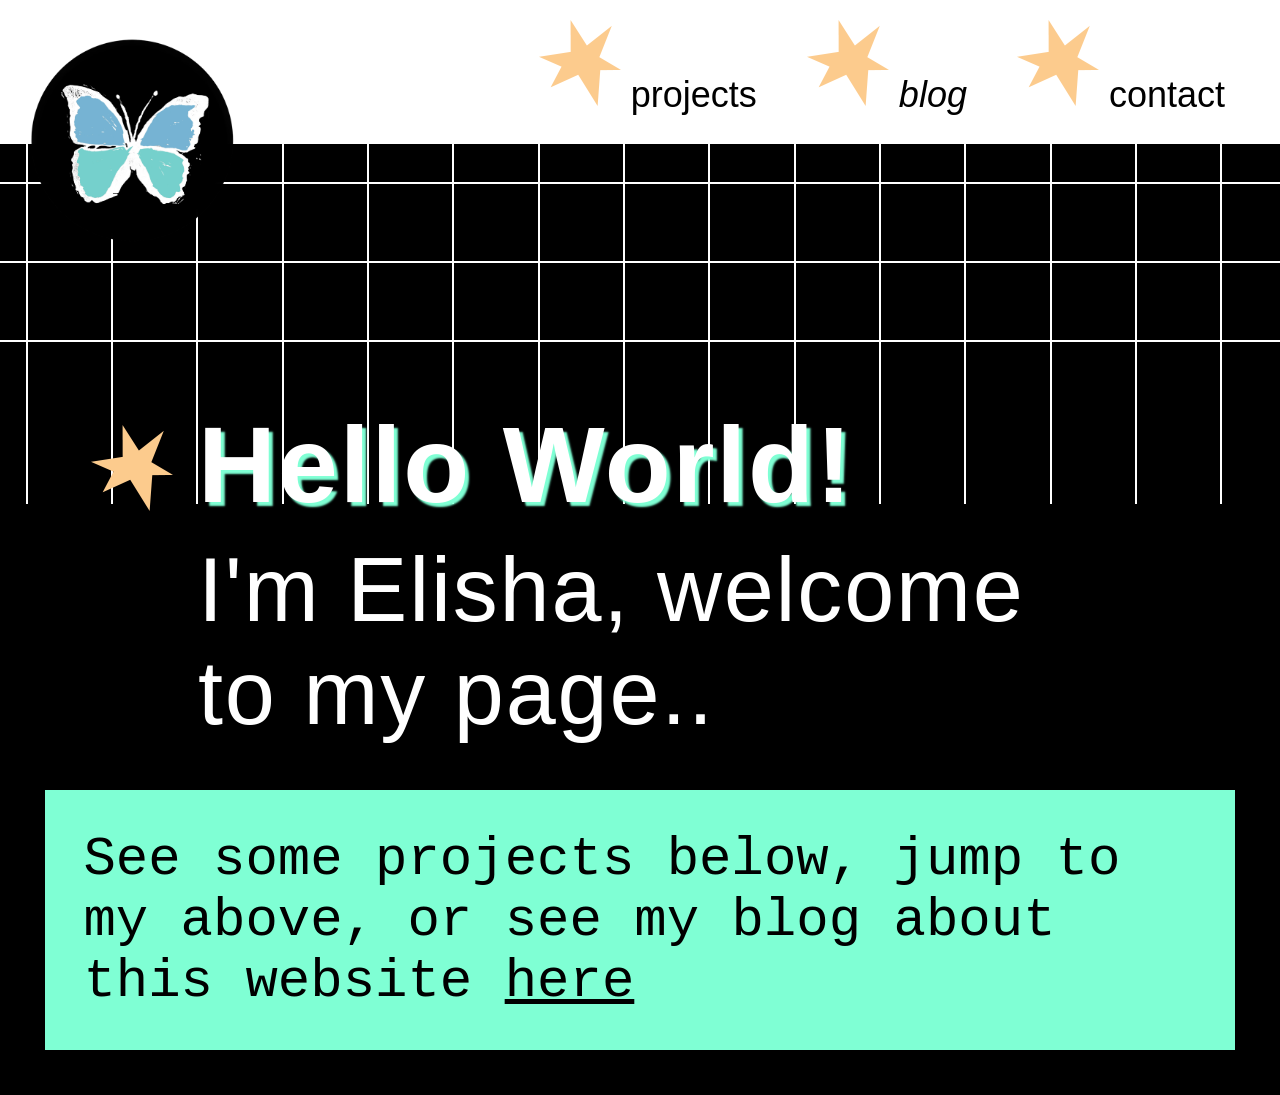
==== index.html @ fa31f759 "Add files via upload" ====
<!DOCTYPE html>
  <html lang="en">
    <head>
      <meta charset="utf-8"/>
      <meta name="viewport" content="width=device-width,minimun-scale=1,initial-scale=1.0, shrink-to-fit=no"/>
      <title>Elisha Ralls</title>
      <meta name="desciption" content="Elisha Ralls. Website Developer, Developer based in Exeter England UK."/>
      <link rel="stylesheet" href="style.css">
      <script src="repeat.min.js"></script>
  </head>

  <header>
    <style>
      @media (max-width: 767px) {
        .hidden-mobile {
          display: none;
        }
      }

     @media (min-width: 768px) {
      .hidden-tablet {
      display: none;
        }
      }

      @media (min-width: 992px) {
        .hidden-desktop {
         display: none;
       }
      }
    </style>

    <div class="row"> 
    <div class="col-12" class="col-d-12" id="nav" role="navigation">
      <div class="hidden-mobile" class="col-d-3" class="col-3"><img id="butterfly" alt="butterfly-icon" src="/:docs/:assets/io-icon.png"></div>
      <div class="hidden-tablet"><img alt="butterfly" src="/:docs/:assets/io-icon.png" id="butterflymobile"></div>
      
        <img id="block" class="hidden-mobile" alt="star" class="star" src="/:docs/:assets/button-icon.png">
      <button href="#" class="hidden-mobile" id="projects">projects</button>

      <img alt="star" class="hidden-mobile" class="star" src="/:docs/:assets/button-icon.png">
      <button class="hidden-mobile" href="https://elisharalls.wordpress.com/" id="blog"><i>blog</i></button>

      <img class="hidden-mobile" alt="star" class="star" src="/:docs/:assets/button-icon.png">
      <button href="#" class="hidden-mobile" id="contact">contact</button>

       <!--burger bar MOBILE ONLY
     <div class="hidden-desktop" class="bur-menu active">
     <div  class="ham-bar top"></div>
     <div class="ham-bar mid"></div>
     <div class="ham-bar bottom"></div>
     <script src="burmenu.js"></script>
     </div>-->
  </div>
</div>


  <script src="repeat.min.js"></script>
  <div class="row" class="container">
    <div repeat-element="15" class="col-12 col-d-12"><div class="vgrid"></div></div>
  </div>


<div repeat-element="3" class="row">
  <div class="col-12 col-d-12" id="hor-grid"></div>
</div> 

</header>

<body>
<!--star icon and heading text MOBILE-->
<div class="row" id="heading">
  <div class="hidden-tablet" id="hello-world"><h1>Hello World!</h1></div>
  <div class="hidden-tablet" id="icon"><img alt="star icon" src="/:docs/:assets/star.png"></div>
</div>

<div class="row" id="heading">
  <div class="hidden-tablet"><h2>I'm Elisha, & I'm learning to<br class="hidden-tablet">create things for the web.</h2></div>
  <div class="hidden-tablet" id="blank"></div>
</div>
<!--mobile text box-->

<!--star icon and heading text DESKTOP + TABLET-->
<div class="row" id="heading">
  <div class="hidden-mobile" class="col-d-3" class="col-3" id="icon"><img alt="icon" src="/:docs/:assets/star.png"></div>
  <div class="hidden-mobile" class="col-d-12" class="col-12"><h1>Hello World!</h1></div>
</div>
<div class="hidden-mobile" class="row" id="heading">
  <div id="blank" class="col-d-3" class="col-3"></div>
  <div class="col-d-12" class="col-12"><h2>I'm Elisha, welcome to my page..</h2></div>
</div>

<!--body: portfolio-->

<div class="row" id="intro">
  <div class="col-12" class="col-d-12">
    <p>See some projects below, jump to my above, or see my blog about this website <a id="here" href="https://elisharalls.wordpress.com/project-one/">here
    </a></p>
  </div>
</div>
</body>
</html>
---- style.css ----
* {
  box-sizing: border-box; 
  max-width: 100%;
  margin: 0;
}


  /* mobile phones: */
[class*="col-"] {
  width: 100%;
  }

@media only screen and (min-width: 768px) {
  /* For tablets: */
.col-1 {width: 8.33%;}
.col-2 {width: 16.66%;}
.col-3 {width: 25%;}
.col-4 {width: 33.33%;}
.col-5 {width: 41.66%;}
.col-6 {width: 50%;}
.col-7 {width: 58.33%;}
.col-8 {width: 66.66%;}
.col-9 {width: 75%;}
.col-10 {width: 83.33%;}
.col-11 {width: 91.66%;}
.col-12 {width: 100%;}
}

/* Large devices (laptops/desktops, 992px and up) */
@media only screen and (min-width: 992px) {
.col-d-1 {width: 8.33%;}
.col-d-2 {width: 16.66%;}
.col-d-3 {width: 25%;}
.col-d-4 {width: 33.33%;}
.col-d-5 {width: 41.66%;}
.col-d-6 {width: 50%;}
.col-d-7 {width: 58.33%;}
.col-d-8 {width: 66.66%;}
.col-d-9 {width: 75%;}
.col-d-10 {width: 83.33%;}
.col-d-11 {width: 91.66%;}
.col-d-12 {width: 100%;}
}

.row::after {
  content: "";
  clear: both;
 
}

[class*="col-"] {
  float: unset;

}

/* main { is this nessessary?
  max-width: 1200px;
  margin: 0;
  padding: 0;
} */

/*<<<<NAV AND BUTTONS>>>>*/

#nav {
  background-color: white;
  text-align: center; 
  min-height: 6vh;
  max-height: 8vh;
  overflow: hidden;
margin: auto;
padding: auto;
  display: block;
  margin: 0;
}

@media only screen and (min-width: 768px)/*tablets*/ { 
  #nav {
    background-color: white;
    min-height: 8vh;
    max-height: 16vh;
    overflow: hidden;
    margin: auto;
    padding: auto;
    display: block;
    text-align: right;
  }
}  

@media only screen and (min-width: 992px)/*desktop*/ {
  #nav {
    background-color: white;
    height: 16vh;
    overflow: hidden;
    margin: auto;
    padding: 20px 10px 20px 10px; 
    text-align: right;
    display: block;
  }
}

a {
  font-family: Arial, Helvetica, sans-serif;
  letter-spacing: 10%;
  font-weight: 800;
  color: black;
  font-size: 0.7vh;
  border: none;
  text-align: right;
}

/*MOBILE ONLY BURGER BAR*/
@media only screen and (max-width: 768px) { /*moble*/
.bur-menu {
  width: 60px;
  height: 60px;
  padding: 1rem;
  overflow: hidden;
  cursor: pointer;
  display: inline-block;
  background-color: red;
}

.ham-bar {
  width: 50%;
  height: 3px;
  background-color: red;
  border-radius: 15px;
  display: inline-block;
  position:absolute;
  transform: translate(-50%, -50%);
  transition: transform .6s, opacity .8s, top .6s;
  top: 50%;
  left: 50%;
  margin-left: 80%;
}

.top {
  top: 25%;
}
.bottom {
  top: 75%;
}

.bur-menu.active .top {
  transform: translate(-50%, -50%) rotate(-315deg);
  top: 50%;
}

.bur-menu.active .mid {
opacity: 0;
}

.bur-menu.active .bottom {
  transform: translate(-50%, -50%) rotate(-225deg);
  top: 50%;
}
}

/*BUTTONS*/
@media only screen and (min-width: 768px)/*tablets*/ { 
  button {
    font-family: Arial, Helvetica, sans-serif;
    letter-spacing: 20%;
    font-weight: 500;
    color: black;
    font-size: 100%;
    border: none;
    background-color: white;
    padding-right: 5vh;
  }
  .star {
    max-height: 8vh;
    min-height: 4vh;
  }
}

@media only screen and (min-width: 992px)/*desktop*/ {

  button {
    font-family: Arial, Helvetica, sans-serif;
    letter-spacing: 50%;
    font-weight: 500;
    color: black;
    font-size: 4vh;
    border: none;
    background-color: white;
  }

  img .star {
    max-height: 7vh;
    min-height: 6vh;
    margin-left: 10vh;
    padding-left: 5vh;
  }

  #block {
    margin-left: 10vh;
  }

}


button:hover {
  color: white;
  background-color: aquamarine;
  text-decoration: line-through;
}

/*<<<<BUTTERFLY IMAGE>>>>*/

#butterflymobile /*mobile*/{
margin-left: 50%;
margin-right: 50%;
position: absolute;
min-width: 7vh;
max-width: 12vh;
z-index: 1;
}

/*    width: 820px;
    aspect-ratio: auto 820 / 817;
    height: 817px;*/

@media only screen and (min-width: 768px)/*tablets*/ { 
  #butterfly {
    position: absolute; 
    margin: 0vh;
    padding: 0vh;
    min-width: 15vh;
    max-width: 20vh;
    z-index:1;
    }
  }

  @media only screen and (min-width: 992px)/*desktop*/ {
  #butterfly {
      position:absolute;
      margin: 1vh;
      padding: 1vh;
      min-width: 20vh;
      max-width: 25vh;
      z-index: 1;
      }
    }
  
/*<<<<does this need changing for some???>>>>*/
div {
  display: flex;
}
/*<<<<GRID container>>>>*/
.container {
  overflow: hidden;
}

body {
  background-color: black;
}
/*<<<<GRID PATTERN>>>>*/
@media only screen and (max-width: 655px)/*moble*/ { 
  .vgrid {
    border-left: solid 1px white;
    min-height: 12%;
    max-height: 25%;
    margin-left: 2%;
    margin-right: 2%;
    position: absolute;
  }
  }

@media only screen and (min-width: 655px) /*tablet?*/ { 
.vgrid {
  border-left: solid 2px white;
  min-height: 20%;
  max-height: 30%;
  margin-left: 2%;
  margin-right: 2%;
  position: absolute; 
}
}

  @media only screen and (min-width: 992px) /*desktop*/ {
    .vgrid {
      border-left: solid 2px white;
      height: 40%;
      max-height: 40%;
      min-height: 25%;
      margin-left: 2%;
      margin-right: 2%;
      position: absolute;
    }
  }

#hor-grid {
  border-bottom: solid 2px white;
  width: 100%;
  margin-bottom: 3%; 
  margin-top: 3%;
  position: relative;
  max-block-size: none;
}


/*HEADING TEXT + STAR ICON*/
#heading {
  align-items: center;
  margin: 0 5vh 0 5vh;
}
/*mobile*/
h1 {
  color: white;
  font-family: Arial, Helvetica, sans-serif;
  font-size: xx-large;
  text-shadow: 2px 2px 1px aquamarine;
  letter-spacing: 0.2vh;
}

h2 {
  color: white;
  font-family: Arial, Helvetica, sans-serif;
  font-size: large;
  font-weight: 100;
  letter-spacing: 0.2vh;
  position: relative;
  align-items: flex-end;
  margin-top: 1vh;
  margin-bottom: -2vh;
}

#icon {
  min-width: 7vh;
  max-width: fit-content;
  position: relative;
  margin-left: 1vh;
}

#blank {      /*needed??*/
  float: left;
  max-width: 7vh;
  align-items:flex-start;
  position: relative;
  margin-right: 3vh;
}

@media only screen and (min-width: 768px) /*tablet?*/ {
  h1 {
    font-size: 4vh;
    margin: 0;
  }
  h2 {
    font-size: 4vh;
    margin: 0;
  }
  #blank #icon {      /*needed?*/
    max-width: fit-content;
    min-width: 8vh;
    margin: 1vh;
  }
}

@media only screen and (min-width: 992px) /*desktop*/{
  h1 {
    color: white;
    font-family: Arial, Helvetica, sans-serif;
    font-size: 12vh;
    position: relative;
    text-shadow: 4px 4px 2px aquamarine;
    margin: 0;
    margin-bottom: 8px;
    }
    #icon {
      max-width: fit-content;
      min-width: 10vh;
      position:relative;
      margin: 5vh;
      margin-right: 2vh;
      z-index: 1;
    }
    #blank {
      max-width: 20vh;
      min-width: 20vh;
      position:relative;
      margin: 5vh;
    }

      h2 {
        color: white;
        font-family: Arial, Helvetica, sans-serif;
        font-size: 10vh;
        font-weight: 100;
        letter-spacing: 0.2vh;
        align-items: flex-start;
        margin-top: -2vh;
        margin-left: -13vh;
      }
  }

/* ABOUT */
#portrait {
 background-color: aqua; 
 padding: 5vh;
}

#about {
  color:white;
  align-items: center;
}

#intro {
  background-color: aquamarine;
  font-family: 'Courier New', Courier, monospace;
  font-weight: 400;
  color: black;
  width: auto;
  height: auto;
  margin: 5vh;
  padding: 3%;
  text-align: left;
  font-size: 12px;
}

@media only screen and (min-width: 992px) /*desktop*/{
  #intro {
    font-size: 6vh;
  }
}

/*mobile*/
#here {
  font-family: 'Courier New', Courier, monospace;
  font-weight: 400;
  color: black;
  width: auto;
  height: auto;
  font-size: 12px;
}

@media only screen and (min-width: 992px) /*desktop*/{
#here {
  font-family: 'Courier New', Courier, monospace;
  font-weight: 400;
  color: black;
  width: auto;
  height: auto;
  font-size: 6vh;
}
}

#here:hover {
  color: white;
  text-decoration: line-through;
}

/* .dropbtn {
  background-color: aquamarine;
  color: black;
  border: none;
  padding: 5px;
  font-size: 12px;
}
/* The container <div> - needed to position the dropdown content 
.dropdown {
float: left;
overflow: hidden;
}

/* Dropdown Content (Hidden by Default) 
.dropdown-contents {
  display: none;
  position: absolute;
  background-color: blue;
  min-width: 160px;
  box-shadow: 0px 8px 16px 0px (0,0,0,0.2);
  z-index: 1;
}
/* Links inside the dropdown 
.dropdown-contents a {
  float: none;
  color: black;
  padding: 12px 16px;
  text-decoration: none;
  display: block;
  text-align: left;
}
/* Change color of dropdown links on hover
.dropdown-content a:hover {background-color: #ddd;}

/* Show the dropdown menu on hover
.dropdown:hover .dropdown-content {display: block;} */
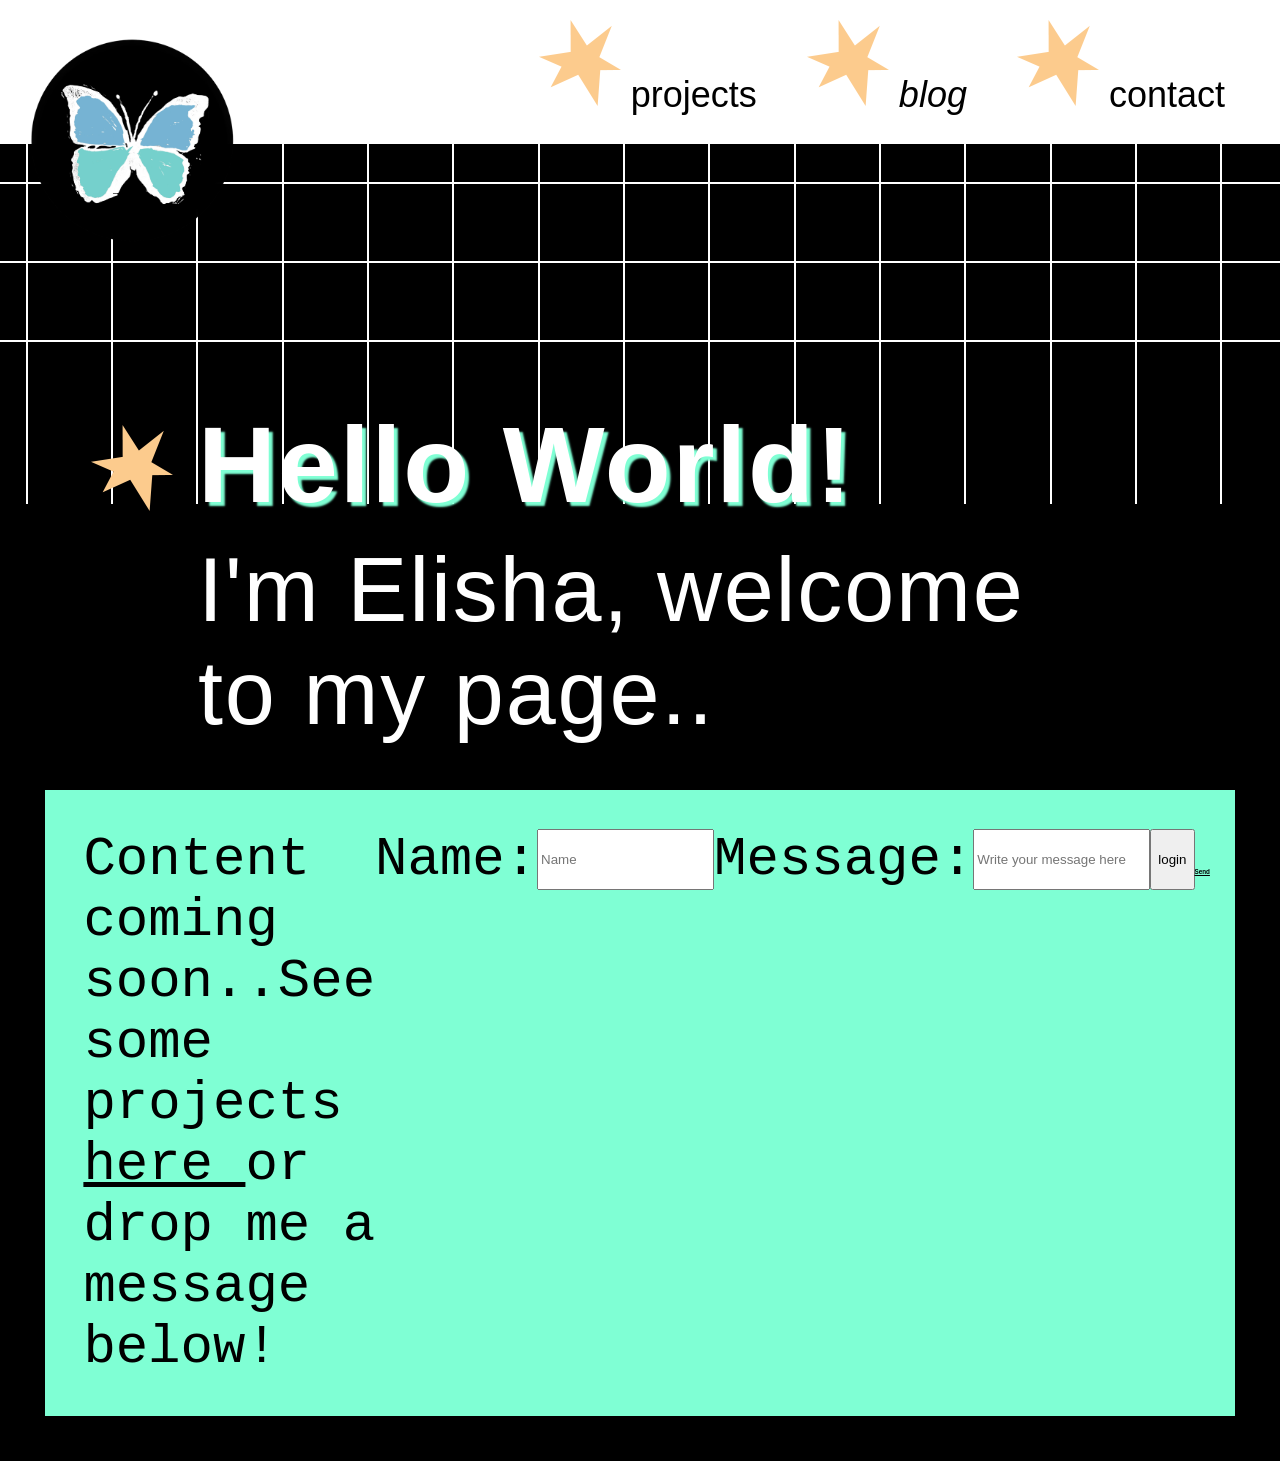
==== commit 3c21733c: "Update index.html message box" ====
--- a/index.html
+++ b/index.html
@@ -94,9 +94,25 @@
 
 <div class="row" id="intro">
   <div class="col-12" class="col-d-12">
-    <p>See some projects below, jump to my above, or see my blog about this website <a id="here" href="https://elisharalls.wordpress.com/project-one/">here
-    </a></p>
+    <p>Content coming soon..See some projects <a id="here" href="https://elisharalls.wordpress.com/project-one/">here
+    </a> or drop me a message below!</p>
+
+    <form id="login-form">
+<div id="main_inputs">
+  <lable id="name" for="name">Name:</lable>
+  <input id="name" type="text" placeholder="Name" required>
+    <br>
+ <lable id="message" for="message">Message:</lable>
+  <input id="message" type="text" placeholder="Write your message here" required>
+  <br>
+  <input type="submit" value="login" id="message-submit">
+</div>
+</form>
+<div id="link">
+<span><a href="#" id="create_link">Send</p></span>
+</div>
+    
   </div>
 </div>
 </body>
-</html>+</html>
--- a/style.css
+++ b/style.css
@@ -94,7 +94,7 @@
     margin: auto;
     padding: 20px 10px 20px 10px; 
     text-align: right;
-    display: block;
+    display: inline-block;
   }
 }
 
@@ -492,4 +492,4 @@
 
   
 
-  +  
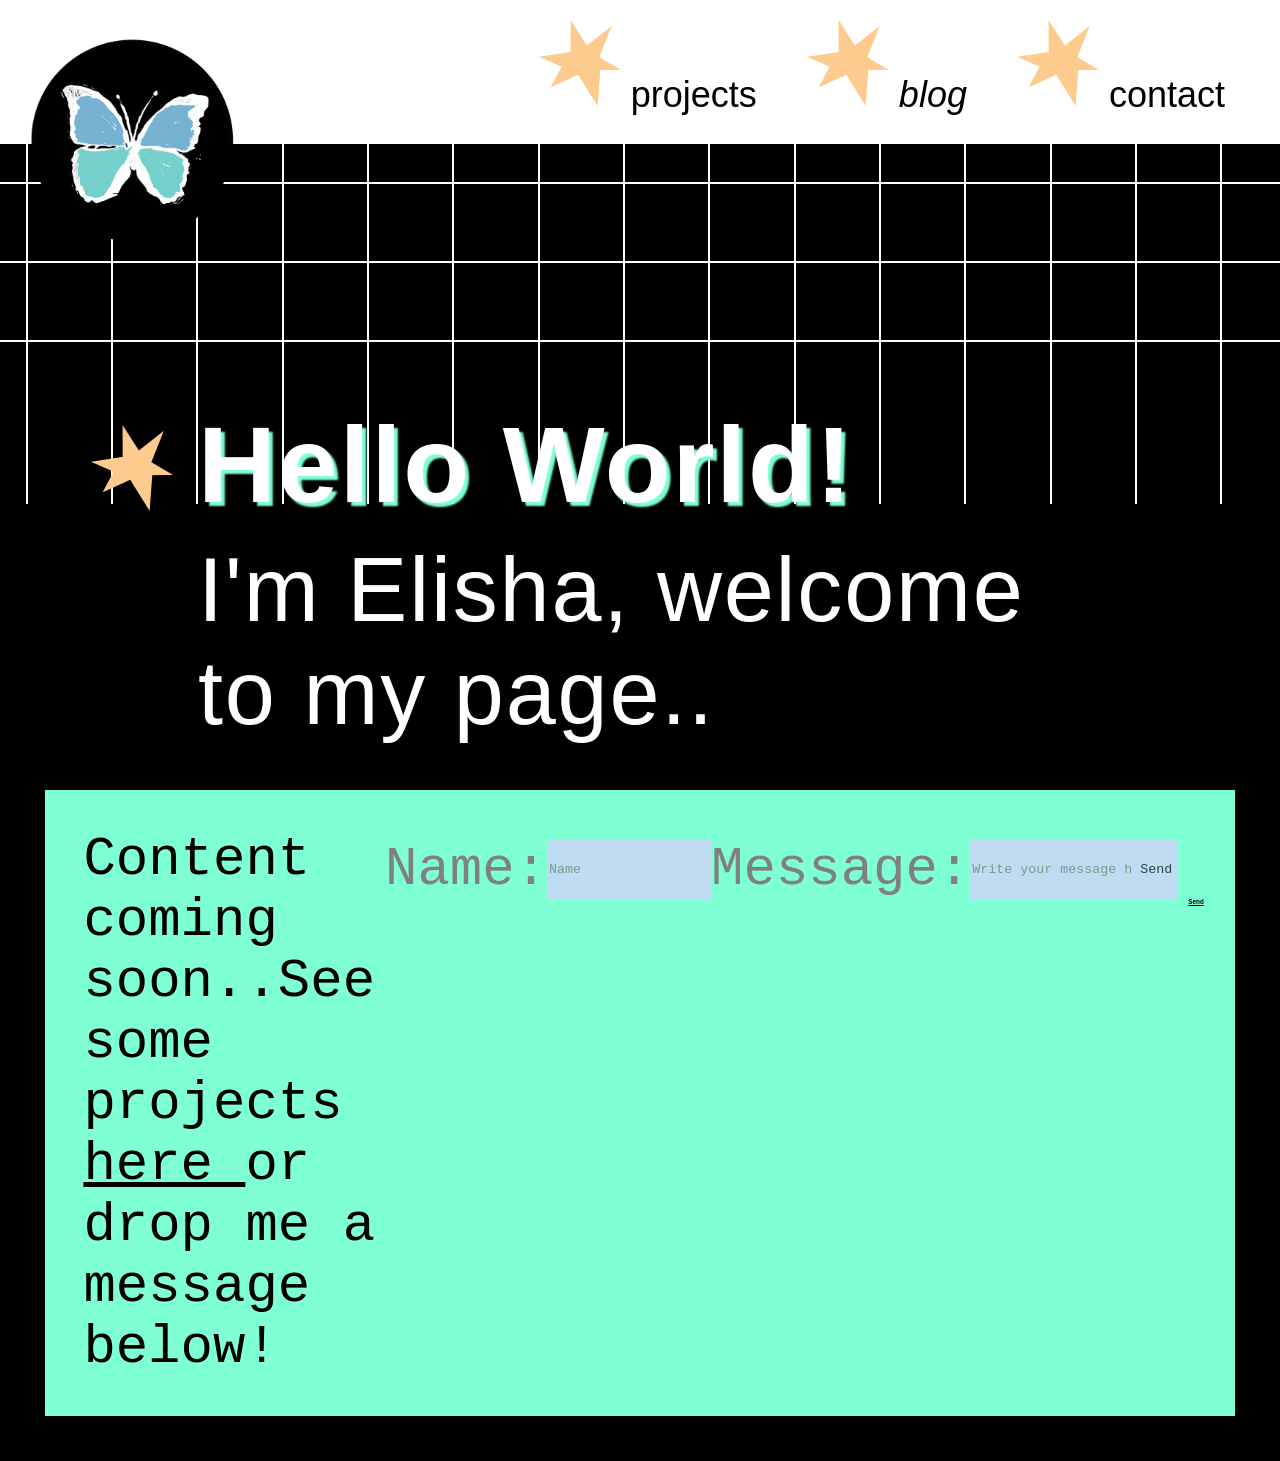
==== commit c9be7b31: "Update index.html" ====
--- a/index.html
+++ b/index.html
@@ -96,7 +96,9 @@
   <div class="col-12" class="col-d-12">
     <p>Content coming soon..See some projects <a id="here" href="https://elisharalls.wordpress.com/project-one/">here
     </a> or drop me a message below!</p>
+</div>
 
+  <div class="row" id="message">
     <form id="login-form">
 <div id="main_inputs">
   <lable id="name" for="name">Name:</lable>
@@ -105,14 +107,14 @@
  <lable id="message" for="message">Message:</lable>
   <input id="message" type="text" placeholder="Write your message here" required>
   <br>
-  <input type="submit" value="login" id="message-submit">
+  <input type="submit" value="Send" id="message-submit">
 </div>
 </form>
 <div id="link">
 <span><a href="#" id="create_link">Send</p></span>
 </div>
-    
-  </div>
+</div>
+</div>
 </div>
 </body>
 </html>
--- a/style.css
+++ b/style.css
@@ -450,6 +450,47 @@
   text-decoration: line-through;
 }
 
+br {
+  margin: 0 0 10px 0;
+}
+
+#main_inputs {
+  padding: 10px 10px;
+}
+
+#message-submit important {
+  background-color: none;
+  border: solid 3px #9BFAF0;
+  padding: 5px 10px;
+}
+
+input {
+  border: 0;
+  opacity: 70%;
+  text-align: left;
+  font-family: monospace;
+  background-color: rgb(217, 204, 255);
+}
+
+lable {
+  font-family: monospace;
+  color: gray;
+}
+
+a .hover {
+  color: #9BFAF0;
+  cursor: scroll;
+}
+
+a button .hover {
+  cursor: scroll;
+  background-color: red;
+}
+
+span {
+  margin-top: 30px;
+}
+
 /* .dropbtn {
   background-color: aquamarine;
   color: black;
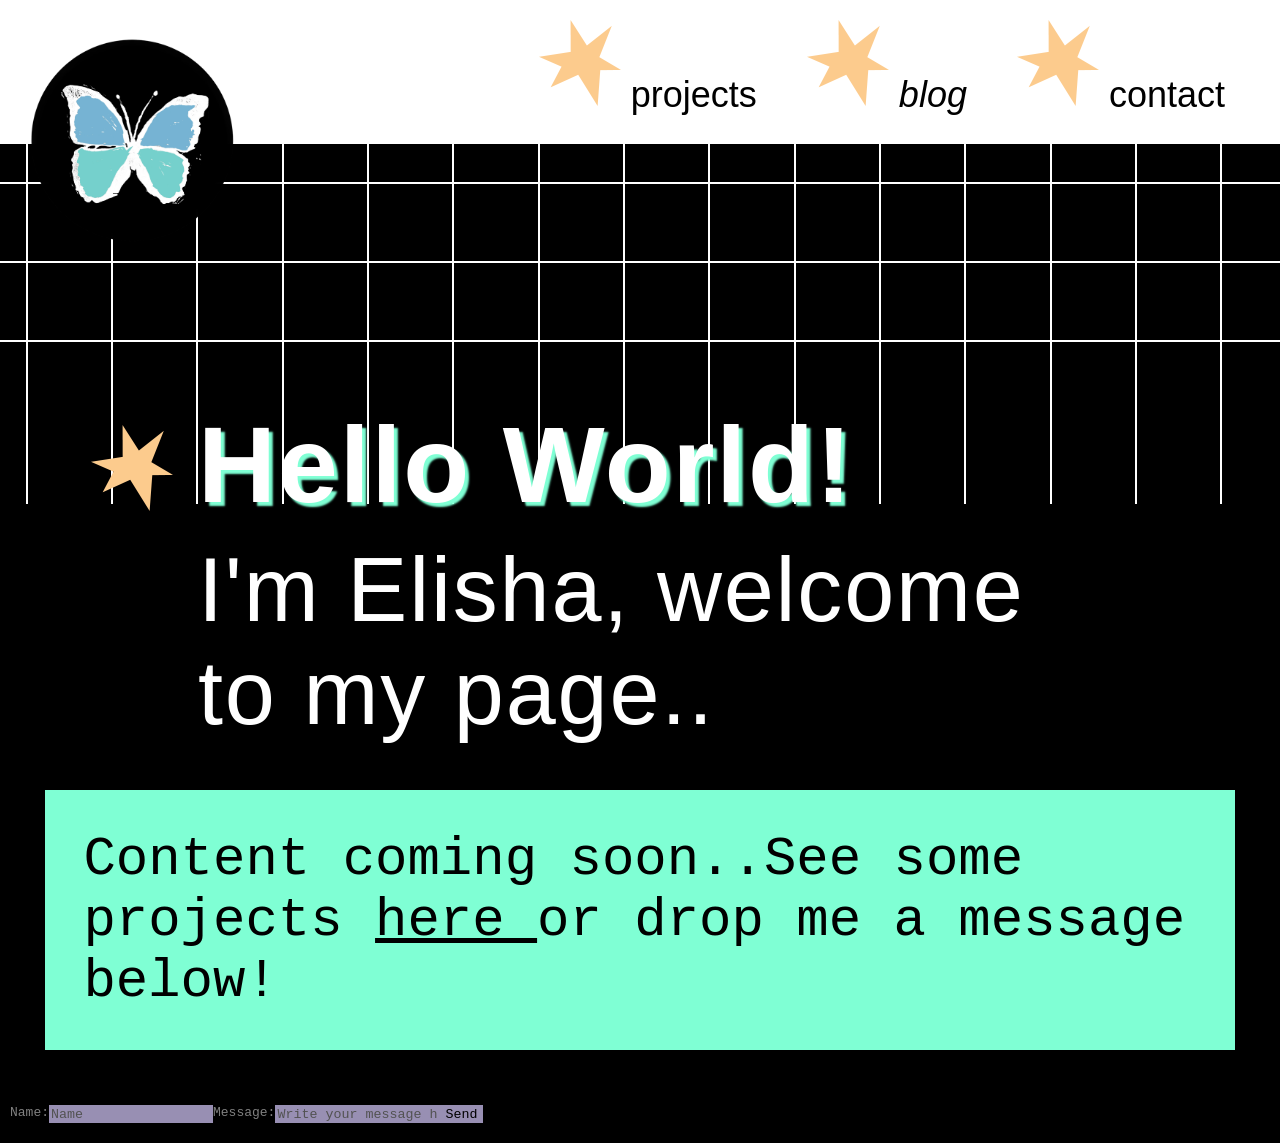
==== commit 7c80ccb7: "Update index.html" ====
--- a/index.html
+++ b/index.html
@@ -96,7 +96,7 @@
   <div class="col-12" class="col-d-12">
     <p>Content coming soon..See some projects <a id="here" href="https://elisharalls.wordpress.com/project-one/">here
     </a> or drop me a message below!</p>
-</div>
+</div> </div>
 
   <div class="row" id="message">
     <form id="login-form">
@@ -115,6 +115,5 @@
 </div>
 </div>
 </div>
-</div>
 </body>
 </html>
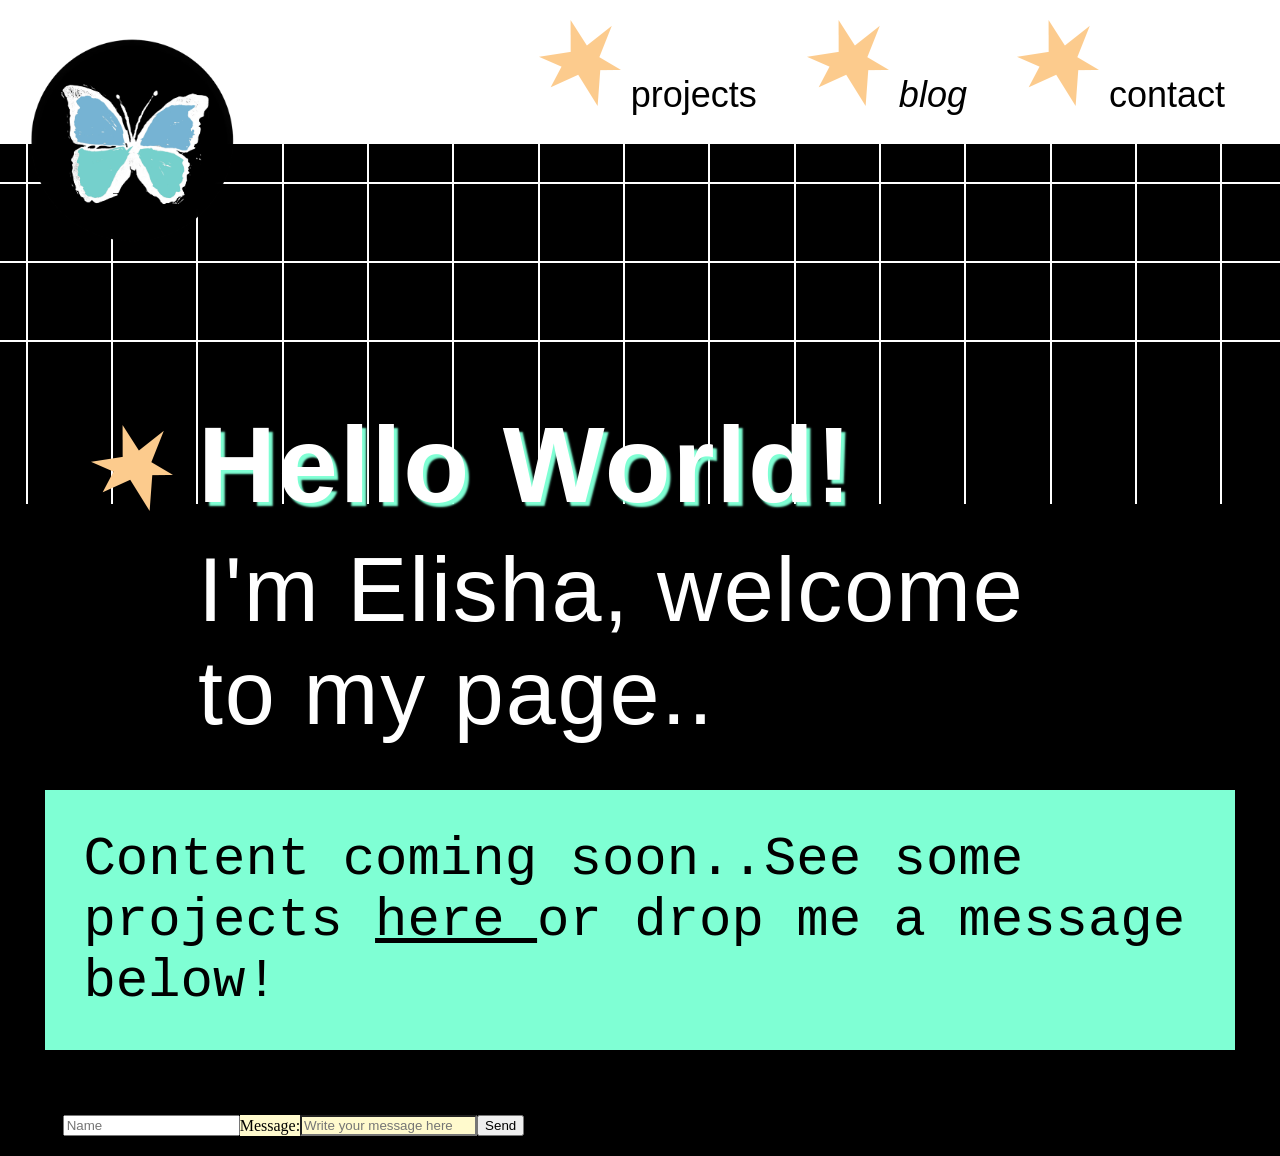
==== commit 592420ac: "Update index.html" ====
--- a/index.html
+++ b/index.html
@@ -98,8 +98,9 @@
     </a> or drop me a message below!</p>
 </div> </div>
 
-  <div class="row" id="message">
-    <form id="login-form">
+  <div class="row" id="messagebox">
+    <div class="col-6" class="col-d-6">
+    <form id="messagebox">
 <div id="main_inputs">
   <lable id="name" for="name">Name:</lable>
   <input id="name" type="text" placeholder="Name" required>
@@ -114,6 +115,7 @@
 <span><a href="#" id="create_link">Send</p></span>
 </div>
 </div>
+  </div>
 </div>
 </body>
 </html>
--- a/style.css
+++ b/style.css
@@ -450,13 +450,21 @@
   text-decoration: line-through;
 }
 
+
+/*message box*/
+
 br {
   margin: 0 0 10px 0;
 }
 
 #main_inputs {
-  padding: 10px 10px;
-}
+  padding: 20px 20px;
+}
+
+#message {
+  background-color: #FFFACD;
+  display: flex;
+   align-items: center;
 
 #message-submit important {
   background-color: none;
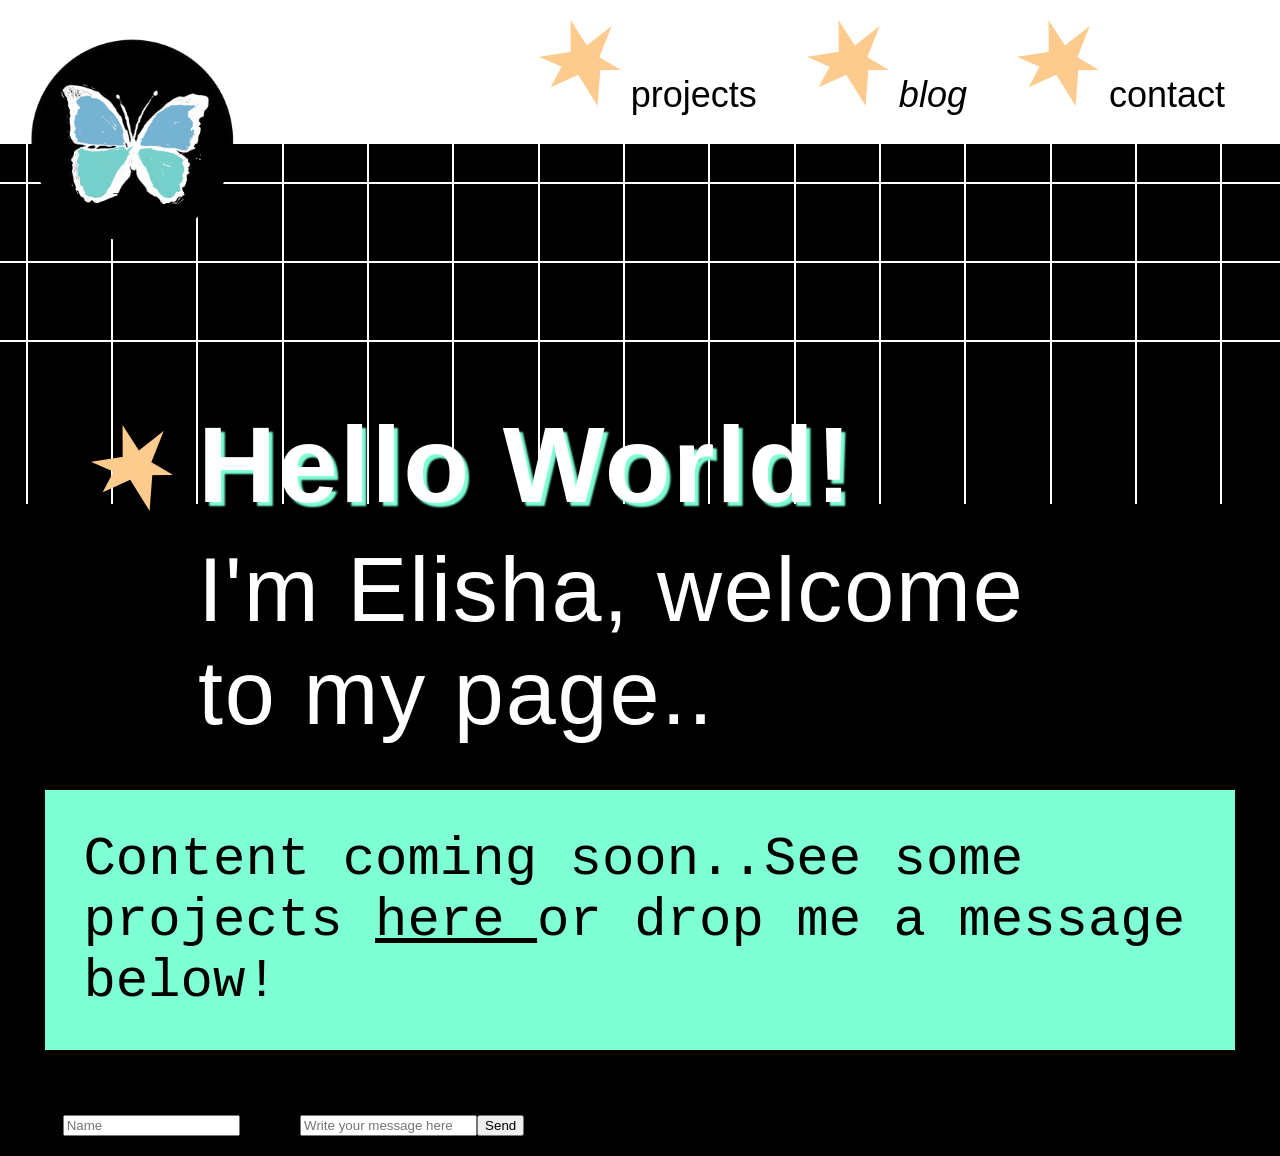
==== commit b4d6cc47: "Update index.html" ====
--- a/index.html
+++ b/index.html
@@ -98,8 +98,8 @@
     </a> or drop me a message below!</p>
 </div> </div>
 
-  <div class="row" id="messagebox">
-    <div class="col-6" class="col-d-6">
+  <div class="row">
+    <div class="col-6" class="col-d-6" id="messagebox">
     <form id="messagebox">
 <div id="main_inputs">
   <lable id="name" for="name">Name:</lable>
@@ -115,7 +115,7 @@
 <span><a href="#" id="create_link">Send</p></span>
 </div>
 </div>
-  </div>
+</div>
 </div>
 </body>
 </html>
--- a/style.css
+++ b/style.css
@@ -461,7 +461,7 @@
   padding: 20px 20px;
 }
 
-#message {
+#messagebox .messagebox {
   background-color: #FFFACD;
   display: flex;
    align-items: center;
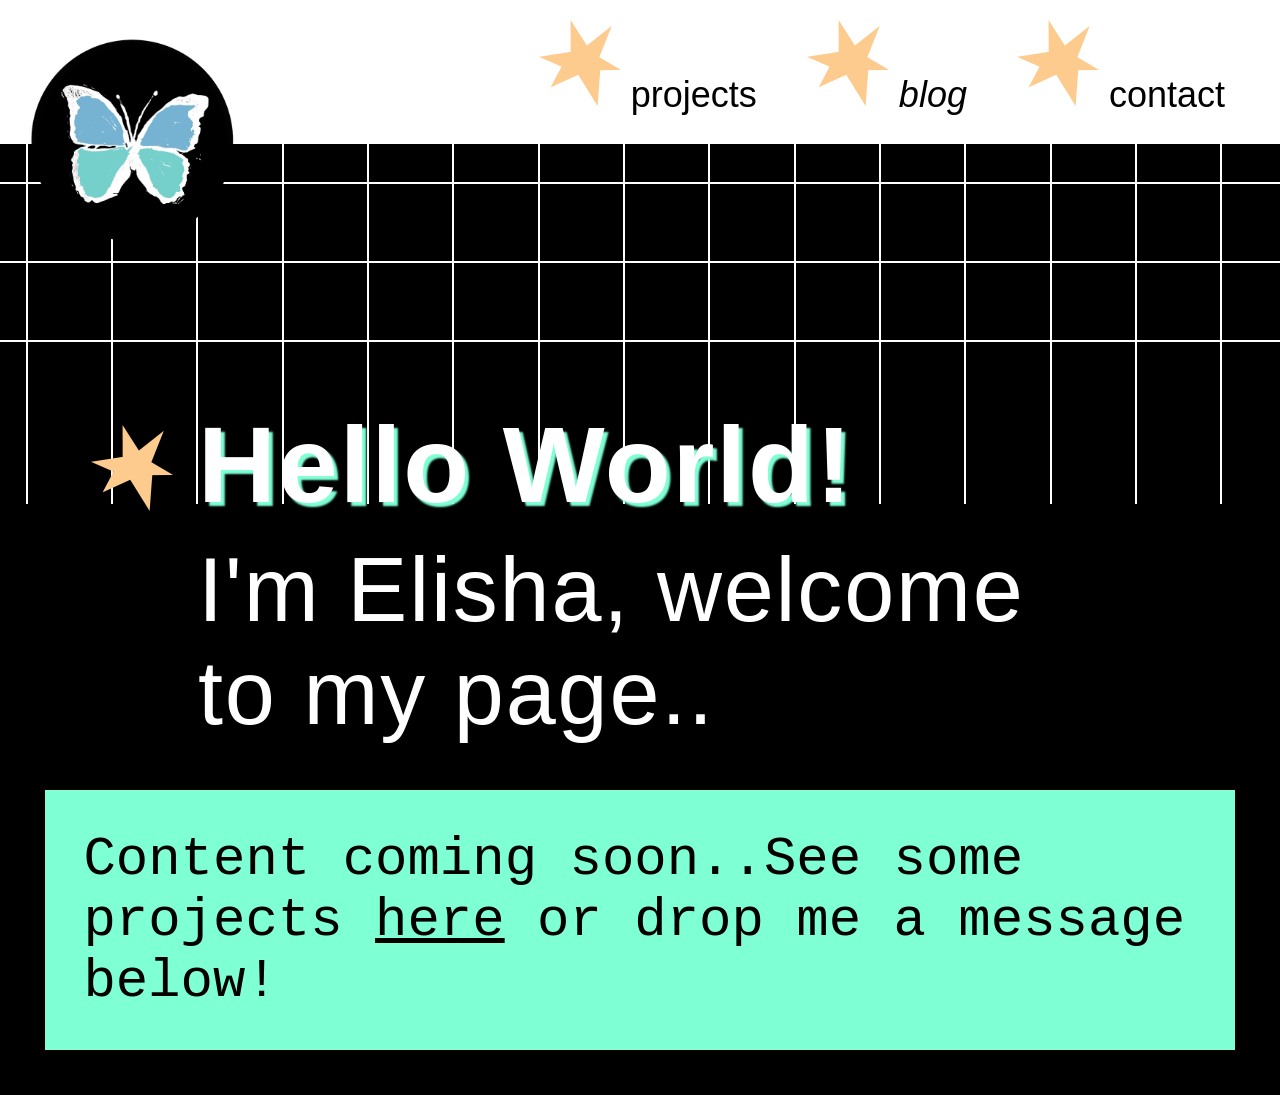
==== commit e1c5b7ae: "Update index.html" ====
--- a/index.html
+++ b/index.html
@@ -97,7 +97,7 @@
     <p>Content coming soon..See some projects <a id="here" href="https://elisharalls.wordpress.com/project-one/">here
     </a> or drop me a message below!</p>
 </div> </div>
-
+<!--
   <div class="row">
     <div class="col-6" class="col-d-6" id="messagebox">
     <form id="messagebox">
@@ -114,7 +114,7 @@
 <div id="link">
 <span><a href="#" id="create_link">Send</p></span>
 </div>
-</div>
+</div> --->
 </div>
 </div>
 </body>
--- a/style.css
+++ b/style.css
@@ -69,7 +69,7 @@
   overflow: hidden;
 margin: auto;
 padding: auto;
-  display: block;
+  display: inline-block;
   margin: 0;
 }
 
@@ -106,6 +106,7 @@
   font-size: 0.7vh;
   border: none;
   text-align: right;
+  display: inline-block;
 }
 
 /*MOBILE ONLY BURGER BAR*/
@@ -464,8 +465,10 @@
 #messagebox .messagebox {
   background-color: #FFFACD;
   display: flex;
-   align-items: center;
-
+  align-items: center;
+  padding: 5px 10px;
+  margin: 0 0 10px;
+    }
 #message-submit important {
   background-color: none;
   border: solid 3px #9BFAF0;
